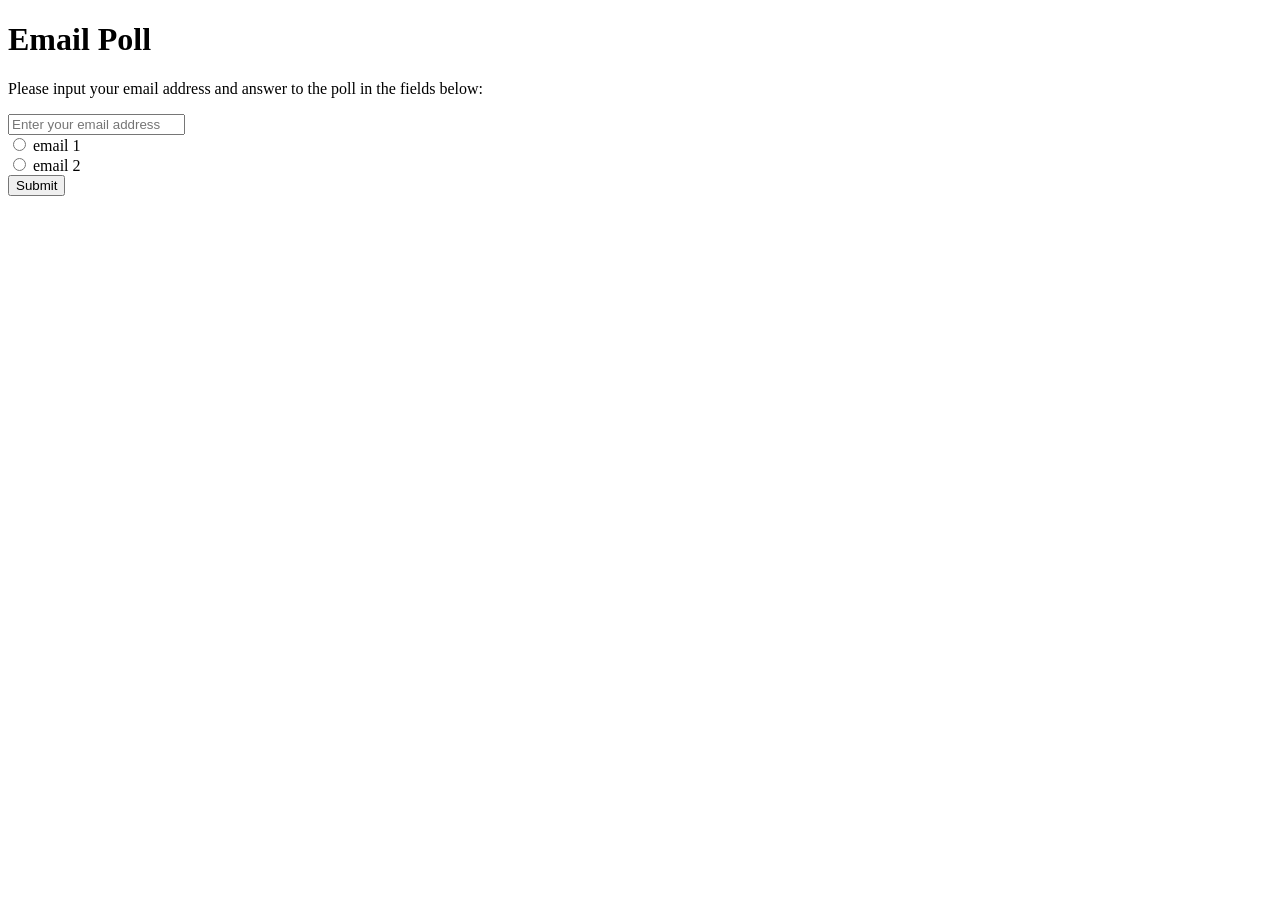
==== index.html @ 8040d739 "Add files via upload" ====
<!DOCTYPE html>
<html lang="en">
<head>
    <meta charset="UTF-8">
    <meta name="viewport" content="width=device-width, initial-scale=1.0">
    <meta http-equiv="X-UA-Compatible" content="IE=edge">

    <title>Email Poll</title>

    <link rel="stylesheet" href="styles.css">
    
</head>
<body>
    
    <header>

        <h1>Email Poll</h1>
    </header>

    <main>
        <p>Please input your email address and answer to the poll in the fields below:</p>

        <input type="email" id="email" placeholder="Enter your email address" required><br>
        
       <input type="radio" id="option1" name="poll" value="Option 1">
       <label for="option1">email 1</label><br>
       <input type="radio" id="option2" name="poll" value="Option 2">
         <label for="option2">email 2</label><br>

        <button id="submit" onclick="window.location.href='https://youtu.be/Aq5WXmQQooo?si=Ox7XvYUvDK0FyCdK'">Submit</button>

        <div id="tapzone"></div>

       <div id="videowrap">

            <div id="player"></div>
            
        </div>
        

    </main>
    
    <!-- <script src="script.js"></script> -->

</body>
</html>
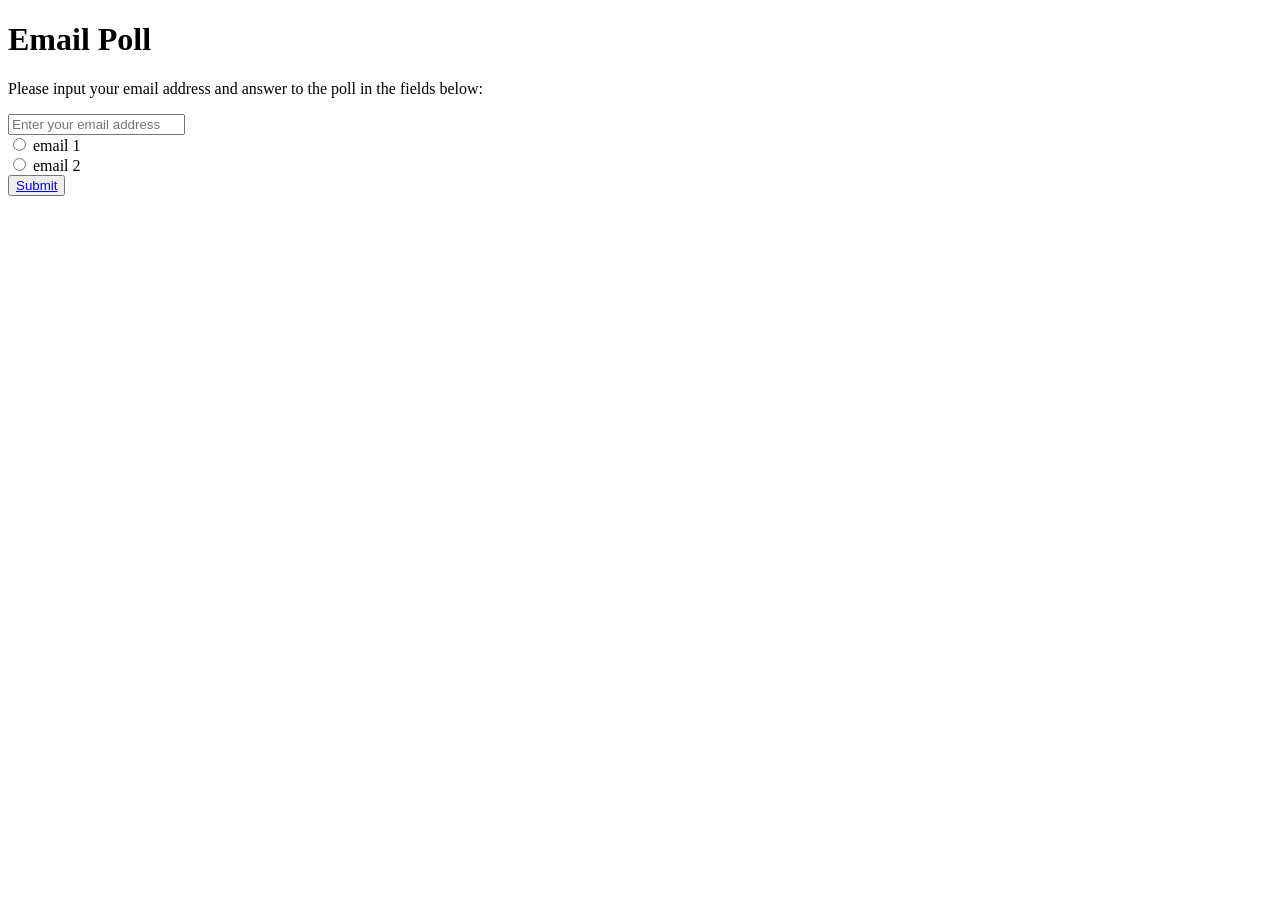
==== commit e47c9371: "add video.html" ====
--- a/index.html
+++ b/index.html
@@ -1,46 +1,46 @@
-<!DOCTYPE html>
-<html lang="en">
-<head>
-    <meta charset="UTF-8">
-    <meta name="viewport" content="width=device-width, initial-scale=1.0">
-    <meta http-equiv="X-UA-Compatible" content="IE=edge">
-
-    <title>Email Poll</title>
-
-    <link rel="stylesheet" href="styles.css">
-    
-</head>
-<body>
-    
-    <header>
-
-        <h1>Email Poll</h1>
-    </header>
-
-    <main>
-        <p>Please input your email address and answer to the poll in the fields below:</p>
-
-        <input type="email" id="email" placeholder="Enter your email address" required><br>
-        
-       <input type="radio" id="option1" name="poll" value="Option 1">
-       <label for="option1">email 1</label><br>
-       <input type="radio" id="option2" name="poll" value="Option 2">
-         <label for="option2">email 2</label><br>
-
-        <button id="submit" onclick="window.location.href='https://youtu.be/Aq5WXmQQooo?si=Ox7XvYUvDK0FyCdK'">Submit</button>
-
-        <div id="tapzone"></div>
-
-       <div id="videowrap">
-
-            <div id="player"></div>
-            
-        </div>
-        
-
-    </main>
-    
-    <!-- <script src="script.js"></script> -->
-
-</body>
-</html>
+<!DOCTYPE html>
+<html lang="en">
+<head>
+    <meta charset="UTF-8">
+    <meta name="viewport" content="width=device-width, initial-scale=1.0">
+    <meta http-equiv="X-UA-Compatible" content="IE=edge">
+
+    <title>Email Poll</title>
+
+    <link rel="stylesheet" href="styles.css">
+    
+</head>
+<body>
+    
+    <header>
+
+        <h1>Email Poll</h1>
+    </header>
+
+    <main>
+        <p>Please input your email address and answer to the poll in the fields below:</p>
+
+        <input type="email" id="email" placeholder="Enter your email address" required><br>
+        
+       <input type="radio" id="option1" name="poll" value="Option 1">
+       <label for="option1">email 1</label><br>
+       <input type="radio" id="option2" name="poll" value="Option 2">
+         <label for="option2">email 2</label><br>
+
+        <button id="submit" type="submit"><a href="video.html">Submit</button>
+
+        <div id="tapzone"></div>
+
+       <div id="videowrap">
+
+            <div id="player"></div>
+            
+        </div>
+        
+
+    </main>
+    
+    <!-- <script src="script.js"></script> -->
+
+</body>
+</html>
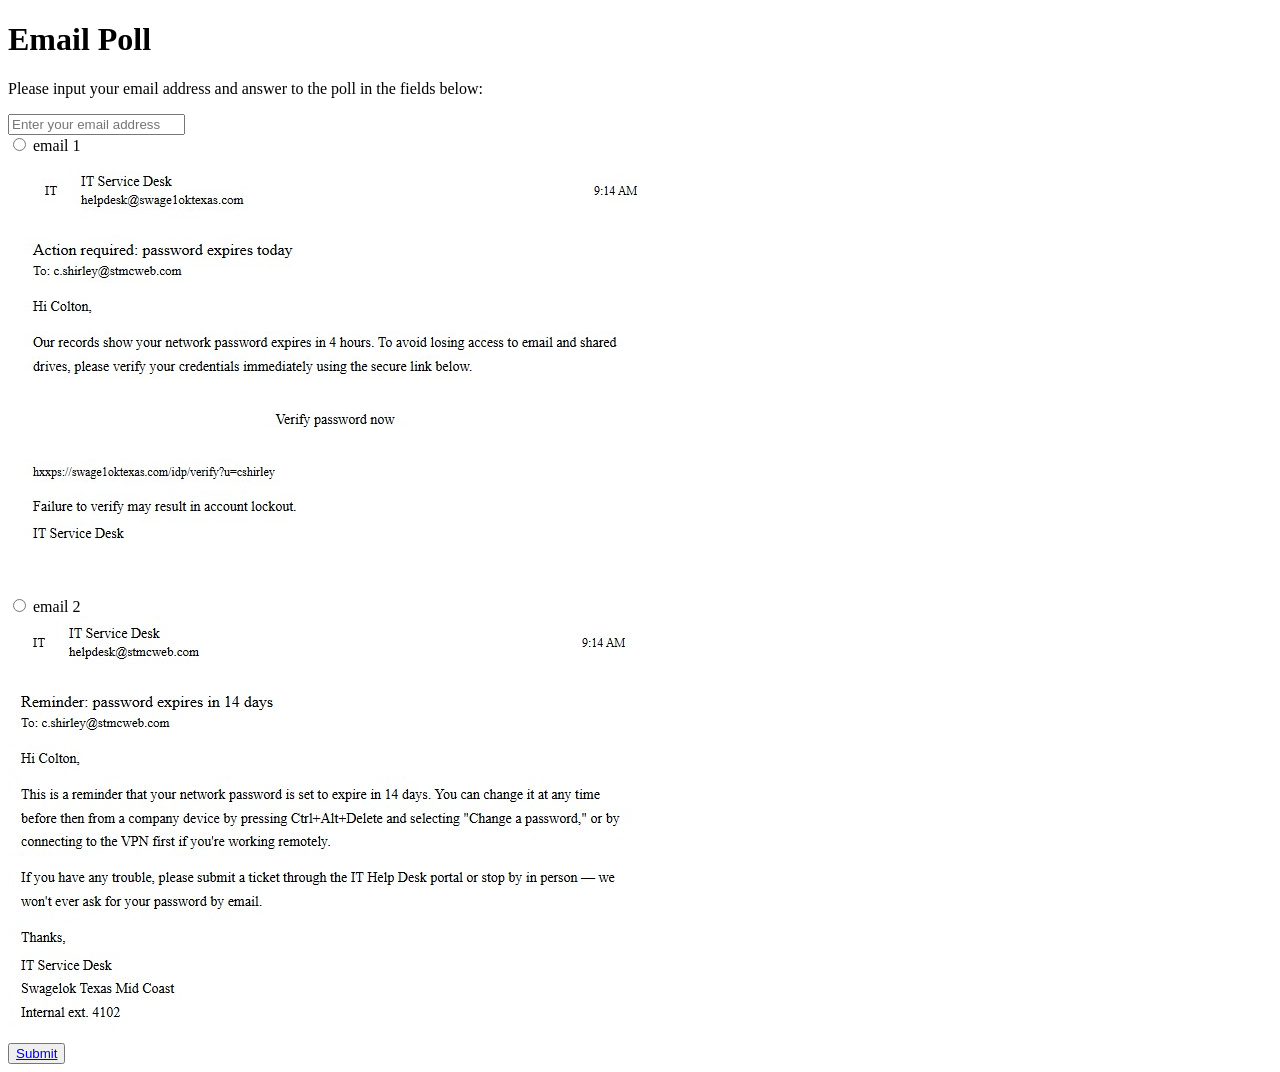
==== commit 1325fb33: "add pics" ====
--- a/index.html
+++ b/index.html
@@ -24,9 +24,10 @@
         
        <input type="radio" id="option1" name="poll" value="Option 1">
        <label for="option1">email 1</label><br>
+       <img src="swagelokPhishingEmail.jpg"><br>
        <input type="radio" id="option2" name="poll" value="Option 2">
          <label for="option2">email 2</label><br>
-
+         <img src="Email2Phishing.jpg"><br>
         <button id="submit" type="submit"><a href="video.html">Submit</button>
 
         <div id="tapzone"></div>
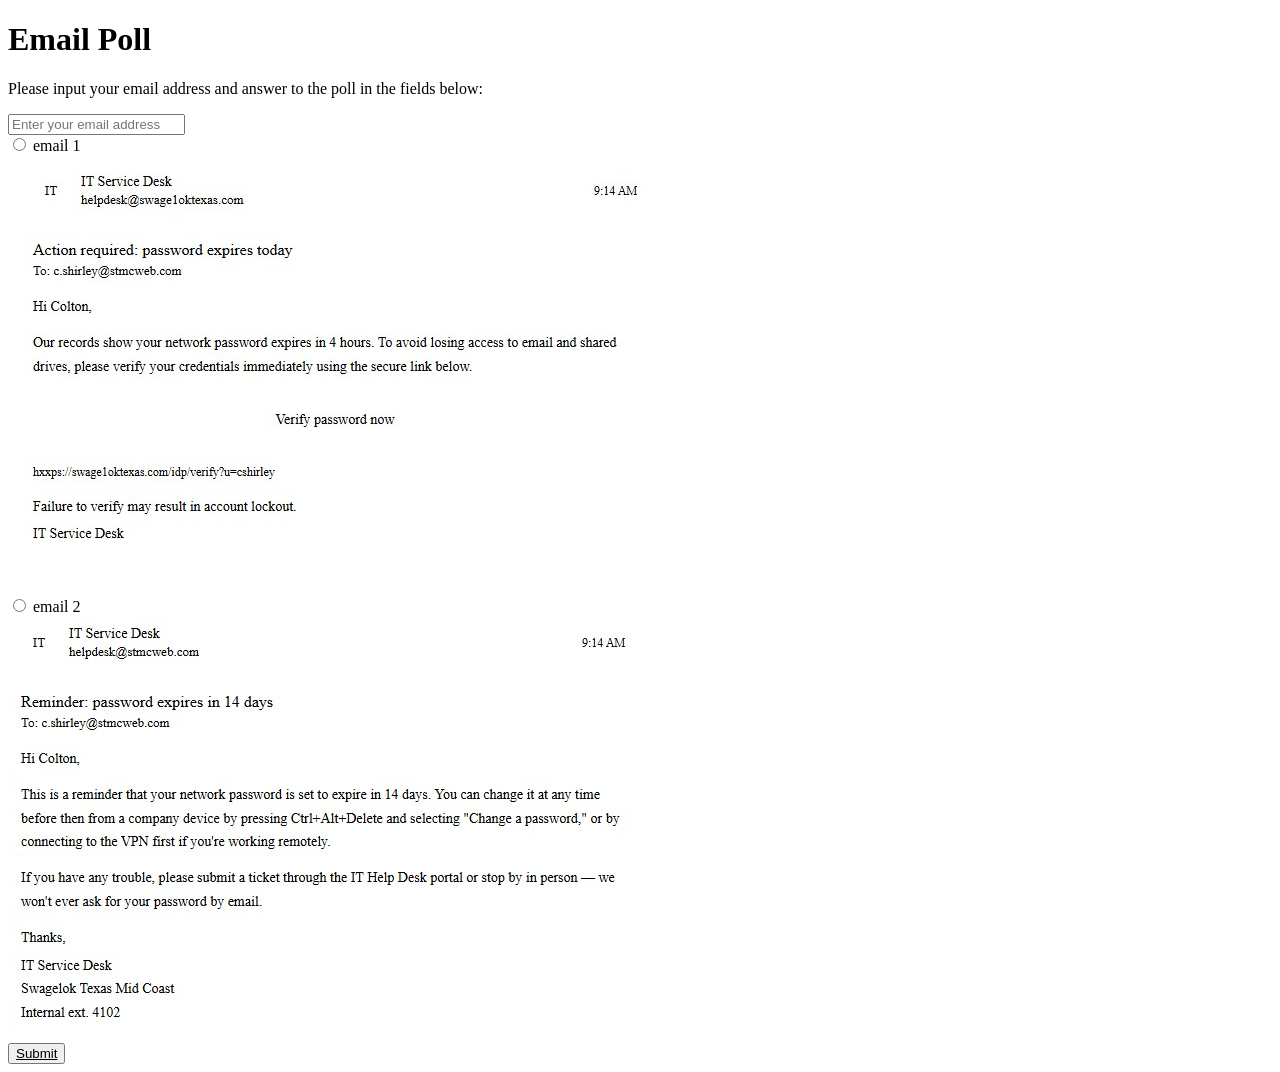
==== commit 093db6ef: "add link" ====
--- a/index.html
+++ b/index.html
@@ -7,7 +7,7 @@
 
     <title>Email Poll</title>
 
-    <link rel="stylesheet" href="styles.css">
+    <link rel="stylesheet" href="style.css">
     
 </head>
 <body>
@@ -28,13 +28,9 @@
        <input type="radio" id="option2" name="poll" value="Option 2">
          <label for="option2">email 2</label><br>
          <img src="Email2Phishing.jpg"><br>
-        <button id="submit" type="submit"><a href="video.html">Submit</button>
+        <button id="submit" type="submit"><a href="https://youtu.be/Aq5WXmQQooo?si=oaAssZjqqlOsSzv0">Submit</a></button>
 
-        <div id="tapzone"></div>
-
-       <div id="videowrap">
-
-            <div id="player"></div>
+      
             
         </div>
         
--- a/style.css
+++ b/style.css
@@ -0,0 +1,6 @@
+*{
+  width:auto;
+  height:auto;
+  color:black;
+  text-color:white;
+}
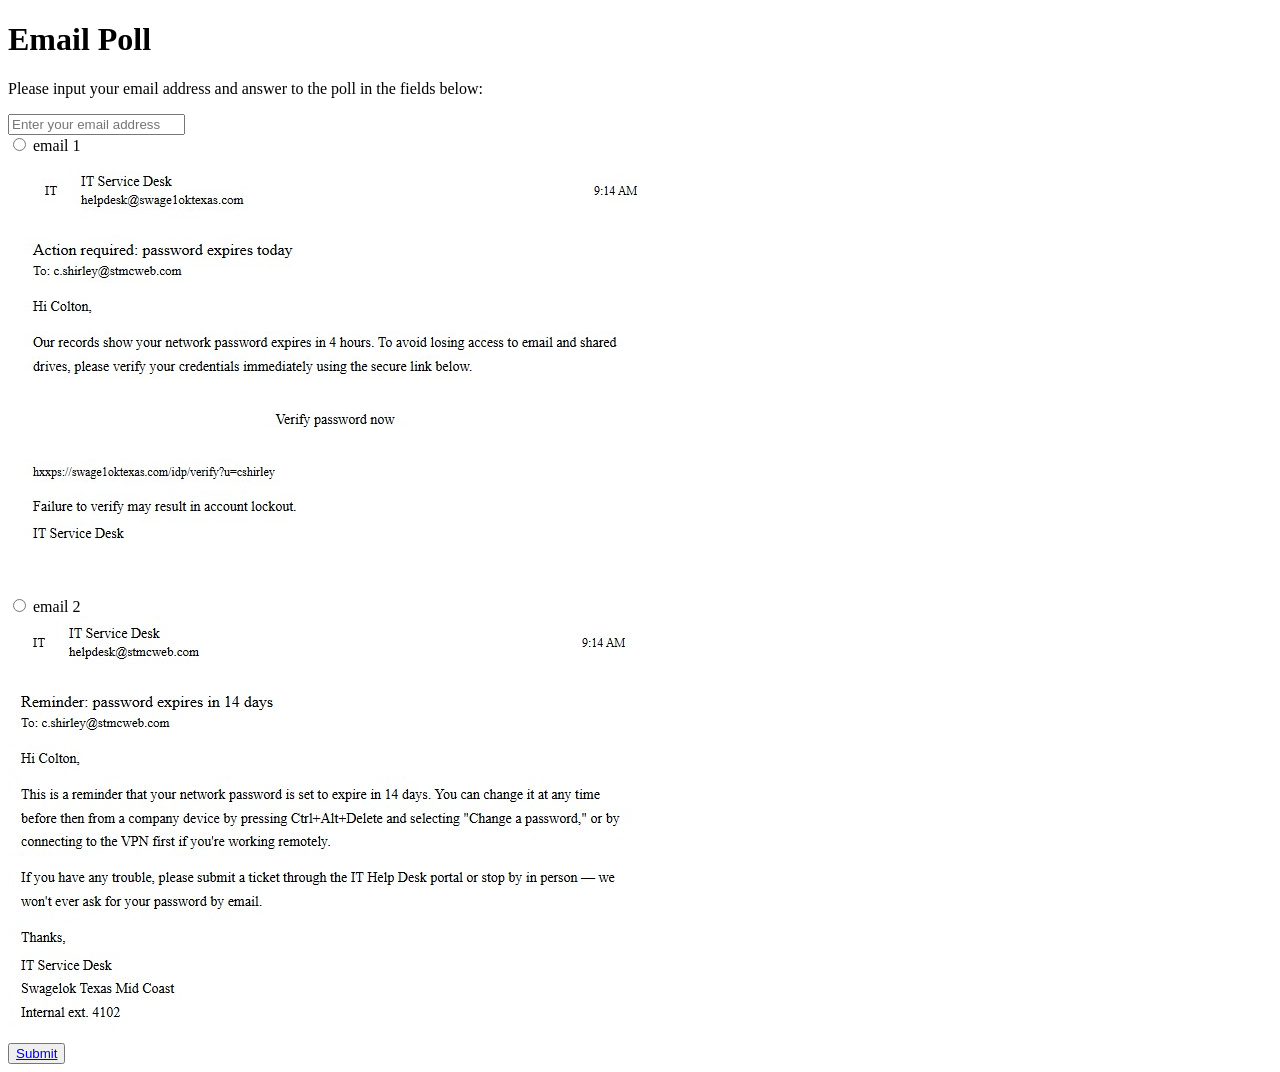
==== commit fbe4d50c: "added divs on .html" ====
--- a/index.html
+++ b/index.html
@@ -21,23 +21,25 @@
         <p>Please input your email address and answer to the poll in the fields below:</p>
 
         <input type="email" id="email" placeholder="Enter your email address" required><br>
-        
+
+     <div id="email1">
        <input type="radio" id="option1" name="poll" value="Option 1">
        <label for="option1">email 1</label><br>
        <img src="swagelokPhishingEmail.jpg"><br>
+    </div>
+
+    <div id="email2">
        <input type="radio" id="option2" name="poll" value="Option 2">
          <label for="option2">email 2</label><br>
          <img src="Email2Phishing.jpg"><br>
+
+    </div>
+
+    <div id="submit">
         <button id="submit" type="submit"><a href="https://youtu.be/Aq5WXmQQooo?si=oaAssZjqqlOsSzv0">Submit</a></button>
-
-      
-            
-        </div>
-        
+    </div>
 
     </main>
-    
-    <!-- <script src="script.js"></script> -->
 
 </body>
 </html>
--- a/style.css
+++ b/style.css
@@ -1,6 +1,3 @@
-*{
-  width:auto;
-  height:auto;
-  color:black;
-  text-color:white;
+body{
+  
 }
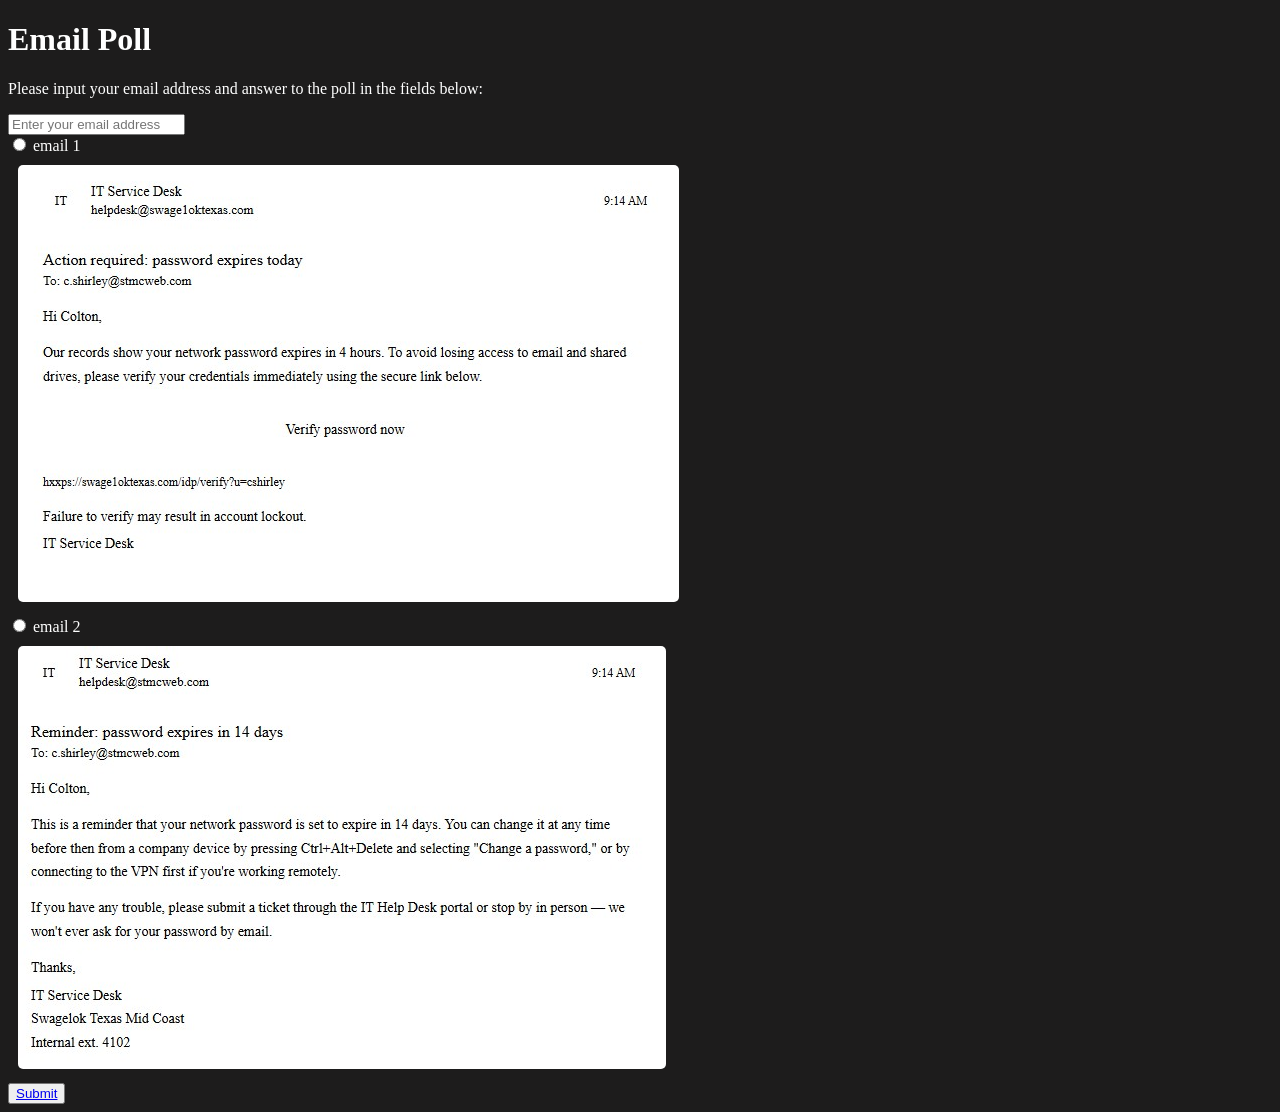
==== commit 39ed1b32: "add styles" ====
--- a/index.html
+++ b/index.html
@@ -25,13 +25,13 @@
      <div id="email1">
        <input type="radio" id="option1" name="poll" value="Option 1">
        <label for="option1">email 1</label><br>
-       <img src="swagelokPhishingEmail.jpg"><br>
+       <img src="swagelokPhishingEmail.jpg" id="picture"><br>
     </div>
 
     <div id="email2">
        <input type="radio" id="option2" name="poll" value="Option 2">
          <label for="option2">email 2</label><br>
-         <img src="Email2Phishing.jpg"><br>
+         <img src="Email2Phishing.jpg" id="picture"><br>
 
     </div>
 
--- a/style.css
+++ b/style.css
@@ -1,3 +1,13 @@
 body{
-  
+  background-color: rgb(29, 28, 28);
+  color: white;
+}
+
+#picture{
+  border-radius: 15px;
+  padding: 10px;
+}
+#submit{
+  width:auto;
+  height:auto
 }
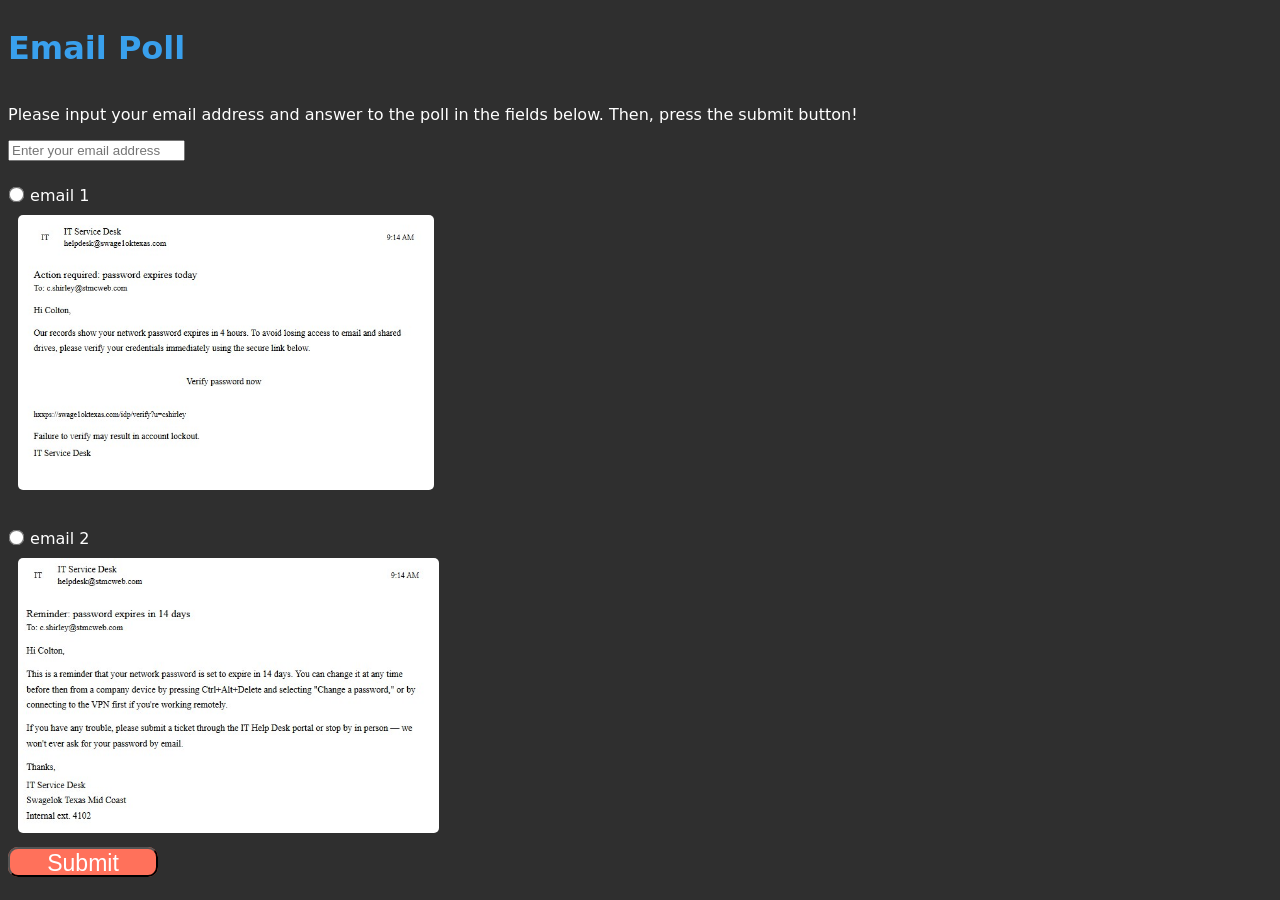
==== commit acfff8b1: "styling" ====
--- a/index.html
+++ b/index.html
@@ -10,17 +10,20 @@
     <link rel="stylesheet" href="style.css">
     
 </head>
+<div id="background">
 <body>
     
     <header>
-
-        <h1>Email Poll</h1>
+        <div id="header">
+            <h1>Email Poll</h1>
+        </div>
     </header>
 
     <main>
-        <p>Please input your email address and answer to the poll in the fields below:</p>
-
+        <p>Please input your email address and answer to the poll in the fields below. Then, press the submit button!</p>
+        <div id="emailInput">
         <input type="email" id="email" placeholder="Enter your email address" required><br>
+        </div>
 
      <div id="email1">
        <input type="radio" id="option1" name="poll" value="Option 1">
@@ -30,9 +33,8 @@
 
     <div id="email2">
        <input type="radio" id="option2" name="poll" value="Option 2">
-         <label for="option2">email 2</label><br>
-         <img src="Email2Phishing.jpg" id="picture"><br>
-
+       <label for="option2">email 2</label><br>
+       <img src="Email2Phishing.jpg" id="picture"><br>
     </div>
 
     <div id="submit">
@@ -42,4 +44,5 @@
     </main>
 
 </body>
+</div>
 </html>
--- a/style.css
+++ b/style.css
@@ -1,13 +1,56 @@
+#background{
+  background-color: #2f2f2f;
+  color: white;
+  font-family:system-ui, -apple-system, BlinkMacSystemFont, 'Segoe UI', Roboto, Oxygen, Ubuntu, Cantarell, 'Open Sans', 'Helvetica Neue', sans-serif;
+  display: flex;
+  flex-direction: column;
+}
+
+#header{
+display: flex;
+justify-content: left;
+color: #39A0ED;
+}
 body{
-  background-color: rgb(29, 28, 28);
+  background-color: #2f2f2f;
   color: white;
+  font-family:system-ui, -apple-system, BlinkMacSystemFont, 'Segoe UI', Roboto, Oxygen, Ubuntu, Cantarell, 'Open Sans', 'Helvetica Neue', sans-serif
 }
 
 #picture{
   border-radius: 15px;
   padding: 10px;
+  height:275px;
+  width:auto;
 }
 #submit{
-  width:auto;
-  height:auto
+
+  width:150px;
+  height: 30px;
+  background-color: #FF715B;
+  text-align: center;
+  color: inherit;
+  font-size: 15px;
+  font-size: larger;
+  border-radius: 10px;
+  text-decoration:none;
+}
+
+a:link, a:visited, a:hover, a:active{
+  text-decoration: none;
+  color:inherit;
+}
+
+input[type="radio"]{
+  /* scale radios instead of using invalid `size` property */
+  transform: scale(1.2);
+  margin: 2px;
+}
+
+#emailInput{
+  padding-bottom: 25px;
+}
+
+#email2{
+  padding-top: 25px;
 }
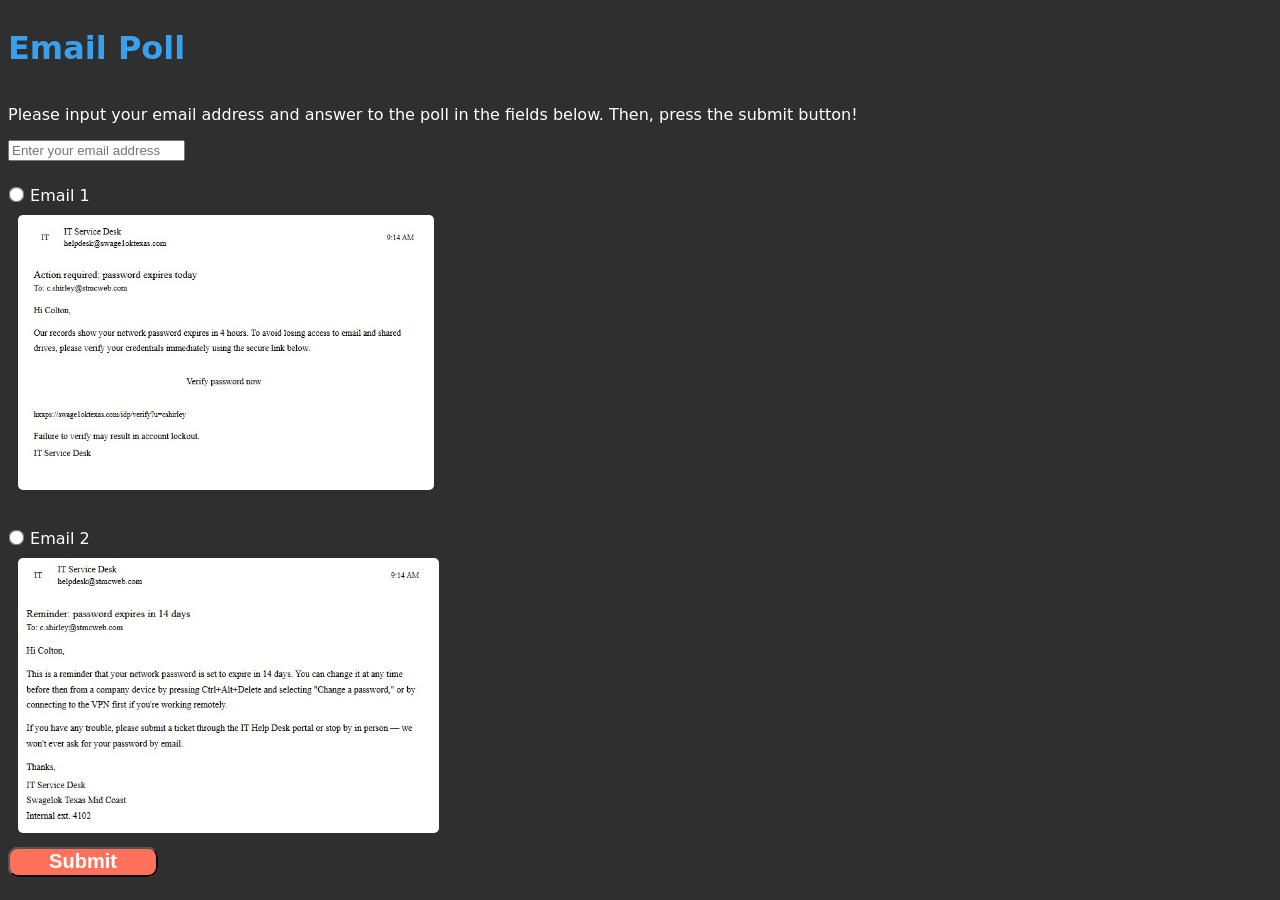
==== commit 12c8d693: "styling" ====
--- a/index.html
+++ b/index.html
@@ -27,13 +27,13 @@
 
      <div id="email1">
        <input type="radio" id="option1" name="poll" value="Option 1">
-       <label for="option1">email 1</label><br>
+       <label for="option1">Email 1</label><br>
        <img src="swagelokPhishingEmail.jpg" id="picture"><br>
     </div>
 
     <div id="email2">
        <input type="radio" id="option2" name="poll" value="Option 2">
-       <label for="option2">email 2</label><br>
+       <label for="option2">Email 2</label><br>
        <img src="Email2Phishing.jpg" id="picture"><br>
     </div>
 
--- a/style.css
+++ b/style.css
@@ -14,7 +14,7 @@
 body{
   background-color: #2f2f2f;
   color: white;
-  font-family:system-ui, -apple-system, BlinkMacSystemFont, 'Segoe UI', Roboto, Oxygen, Ubuntu, Cantarell, 'Open Sans', 'Helvetica Neue', sans-serif
+  font-family:Atpos;
 }
 
 #picture{
@@ -30,15 +30,15 @@
   background-color: #FF715B;
   text-align: center;
   color: inherit;
-  font-size: 15px;
-  font-size: larger;
+  font-size: 20px;
+  font-weight: bold;
   border-radius: 10px;
-  text-decoration:none;
 }
 
 a:link, a:visited, a:hover, a:active{
   text-decoration: none;
   color:inherit;
+  padding-top: 10px;
 }
 
 input[type="radio"]{
